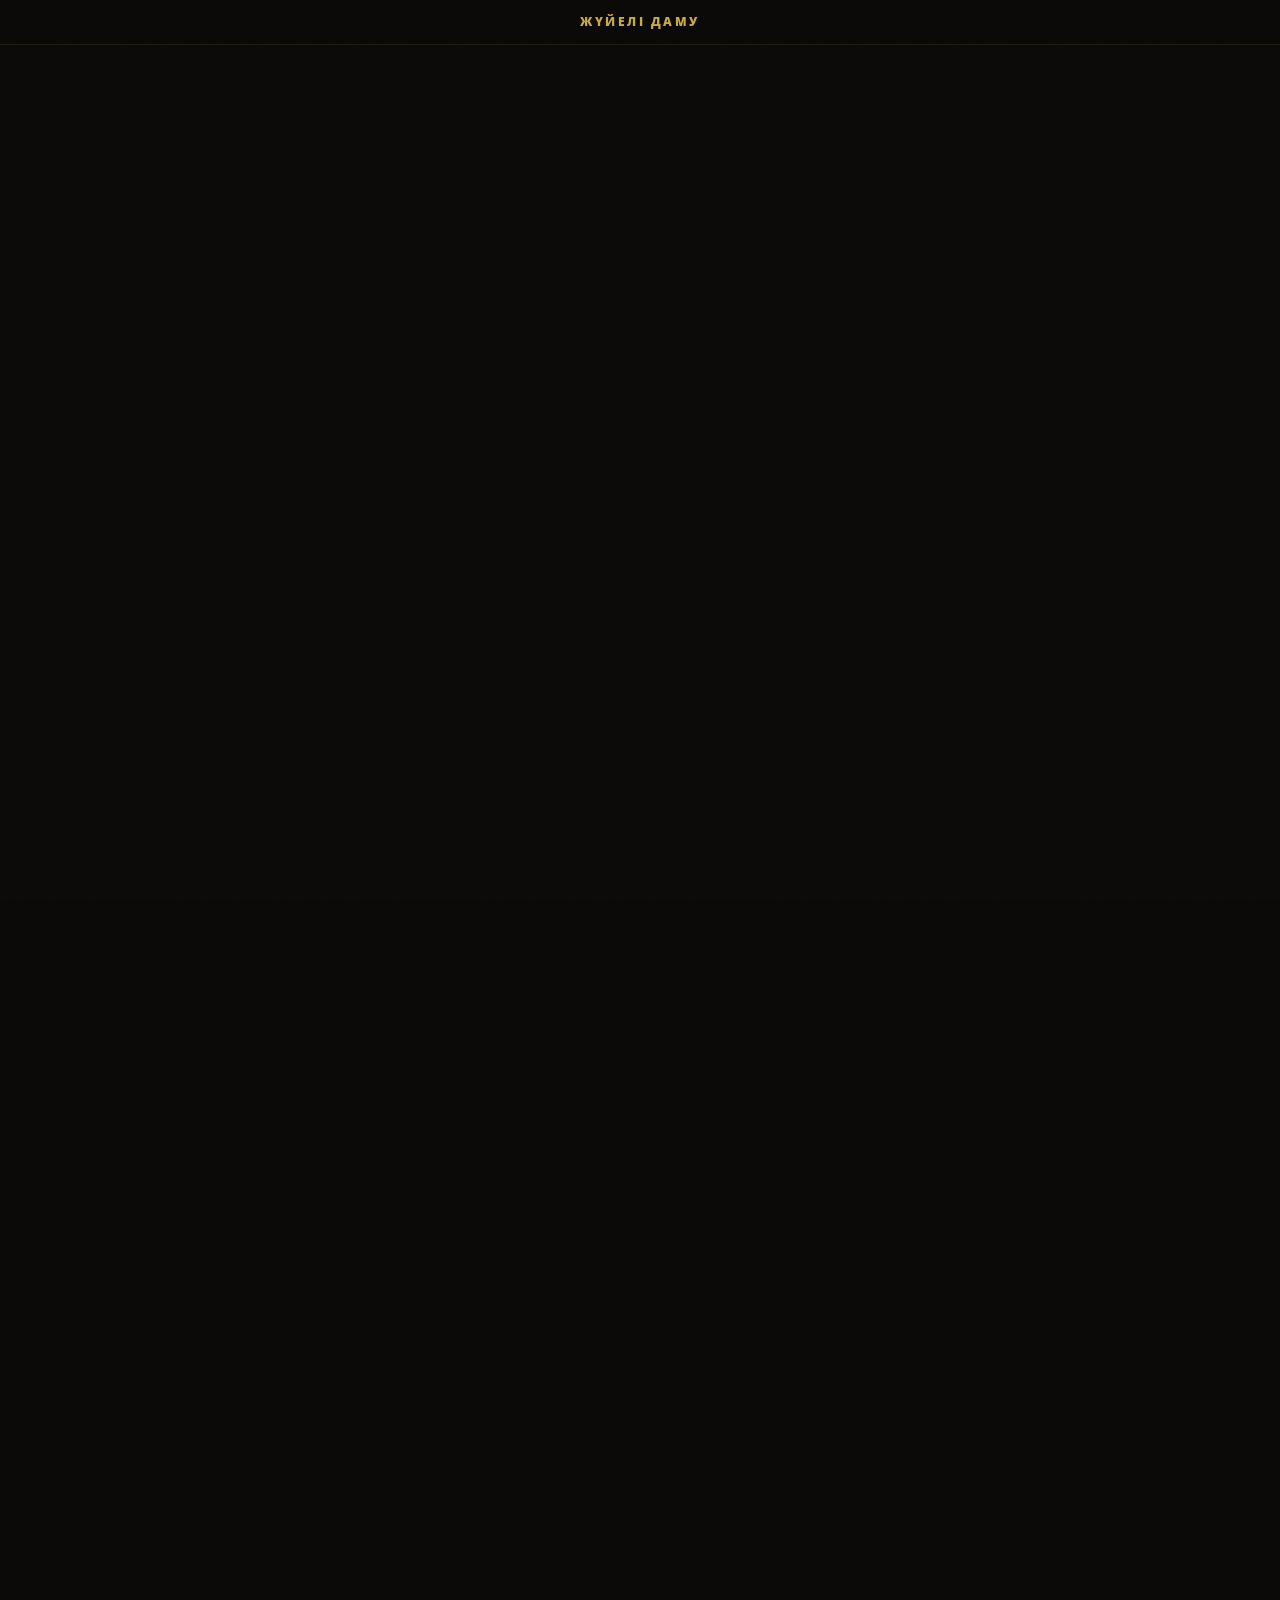
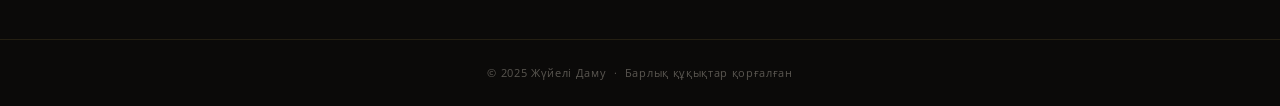
==== video.html @ 224a0abf "Update video.html" ====
<!DOCTYPE html>
<html lang="kk">
<head>
<meta charset="UTF-8"/>
<meta name="viewport" content="width=device-width,initial-scale=1.0"/>
<!-- PAGE TITLE — change as needed -->
<title>Платформаны тану — Жүйелі Даму</title>

<link rel="preconnect" href="https://fonts.googleapis.com"/>
<link rel="preconnect" href="https://fonts.gstatic.com" crossorigin/>
<link href="https://fonts.googleapis.com/css2?family=Manrope:wght@400;500;700;800&display=swap" rel="stylesheet"/>

<link rel="preconnect" href="https://fonts.googleapis.com">
<link rel="preconnect" href="https://fonts.gstatic.com" crossorigin>
<link href="https://fonts.googleapis.com/css2?family=Open+Sans:ital,wght@0,300..800;1,300..800&display=swap" rel="stylesheet">

<link rel="stylesheet" href="style.css"/>

<style>
  /* ── Video-page extras ── */
  .page-top{
    padding-top:80px;
    padding-bottom:0;
  }
  .section-gap{margin-bottom:56px}
  .section-gap-sm{margin-bottom:40px}
  .sec-title{
    font-size:clamp(1.4rem,5.5vw,2rem);
    font-weight:800;
    line-height:1.18;
    color:var(--cream);
    text-align:center;
    margin-bottom:32px;
  }
  .content-block{position:relative;z-index:1}

  /* back link */
  .back-link{
    display:inline-flex;align-items:center;gap:7px;
    font-size:0.75rem;font-weight:700;
    letter-spacing:0.1em;text-transform:uppercase;
    color:var(--cream-3);
    margin-bottom:28px;
    transition:color var(--t);
  }
  .back-link:hover{color:var(--gold)}
</style>
</head>
<body>

<!-- HEADER -->
<header class="site-header">
  <span class="logo">Жүйелі Даму</span>
</header>

<!-- ══════════════════════════════════════════════
     MAIN CONTENT
══════════════════════════════════════════════ -->
<main class="page-top content-block">
<div class="wrap">

  <!-- back to main -->
  <a href="index.html" class="back-link reveal">
    ← Басты бетке
  </a>

  <!-- ─────────────────────────────────────
       TOP PILLARS — 3 compact pills
  ───────────────────────────────────── -->
  <div class="pillars reveal d1">
    <!-- PILLAR LABELS — change text here -->
    <div class="pillar-pill">Ойлау</div>
    <div class="pillar-pill">Қаржы</div>
    <div class="pillar-pill">Лидерлік</div>
  </div>

  <!-- ─────────────────────────────────────
       VIDEO SECTION
       REPLACE: set data-src to your YouTube embed URL
         e.g. https://www.youtube.com/embed/YOUR_VIDEO_ID?rel=0&modestbranding=1
       OR: remove iframe, uncomment <video> tag for self-hosted MP4
  ───────────────────────────────────── -->
  <div class="video-section reveal d2">
    <div class="video-label-row">
      <div class="video-label-line"></div>
      <!-- VIDEO LABEL — change text here -->
      <span class="video-label-text">Платформа туралы</span>
      <div class="video-label-line"></div>
    </div>

    <div class="video-outer">

      <!-- VIDEO HERE -->
      <!--
        YOUTUBE: set data-src="https://www.youtube.com/embed/VIDEO_ID?rel=0&modestbranding=1&color=white"
        SELF-HOSTED MP4: remove iframe below, uncomment <video> block
      -->
      <iframe
        src="about:blank"
        data-src="https://www.youtube.com/embed/VIDEO_ID_HERE?rel=0&modestbranding=1&color=white"
        title="Платформа туралы бейнероллик"
        allow="accelerometer;autoplay;clipboard-write;encrypted-media;gyroscope;picture-in-picture"
        allowfullscreen
        loading="lazy"
      ></iframe>

      <!--
      <video controls preload="metadata" poster="poster.jpg">
        <source src="https://your-domain.com/video.mp4" type="video/mp4"/>
      </video>
      -->

      <div class="video-ph" id="vidPh">
        <svg viewBox="0 0 24 24" fill="none" stroke="currentColor" stroke-width="1.2">
          <circle cx="12" cy="12" r="10"/>
          <polygon points="10 8 16 12 10 16 10 8" fill="currentColor" stroke="none"/>
        </svg>
        <span>Бейнероллик жүктелуде…</span>
      </div>
    </div>
  </div><!-- /video-section -->

  <!-- ─────────────────────────────────────
       FAQ ACCORDION
       Edit question/answer text freely.
       Add or remove .faq-item blocks as needed.
  ───────────────────────────────────── -->
  <div class="section-gap reveal">
    <p class="eyebrow" style="display:block;text-align:center;margin-bottom:6px">Сұрақтар</p>
    <h2 class="sec-title">Жиі қойылатын сұрақтар</h2>

    <div class="faq-list">

      <!-- FAQ 1 — change question and answer -->
      <div class="faq-item">
        <button class="faq-btn" onclick="toggleFaq(this)" aria-expanded="false">
          Платформа кімге арналған?
          <svg class="faq-chevron" viewBox="0 0 24 24" fill="none" stroke="currentColor" stroke-width="2">
            <polyline points="6 9 12 15 18 9"/>
          </svg>
        </button>
        <div class="faq-body">
          <div class="faq-body-inner">
            Бұл жер — өзін дамытқысы келетін, қаржылық және тұлғалық өсуге мақсатты түрде қадам жасайтын адамдарға арналған. Бастаушылар да, тәжірибелілер де жаңа деңгейге шыға алады.
          </div>
        </div>
      </div>

      <!-- FAQ 2 — change question and answer -->
      <div class="faq-item">
        <button class="faq-btn" onclick="toggleFaq(this)" aria-expanded="false">
          Контентке қандай форматта қол жеткізуге болады?
          <svg class="faq-chevron" viewBox="0 0 24 24" fill="none" stroke="currentColor" stroke-width="2">
            <polyline points="6 9 12 15 18 9"/>
          </svg>
        </button>
        <div class="faq-body">
          <div class="faq-body-inner">
            Барлық сабақтар мен материалдар Telegram-бот арқылы жеткізіледі. Ыңғайлы кесте жоқ — өзіңізге ыңғайлы уақытта оқисыз.
          </div>
        </div>
      </div>

      <!-- FAQ 3 — change question and answer -->
      <div class="faq-item">
        <button class="faq-btn" onclick="toggleFaq(this)" aria-expanded="false">
          Бот тегін бе, әлде ақылы ма?
          <svg class="faq-chevron" viewBox="0 0 24 24" fill="none" stroke="currentColor" stroke-width="2">
            <polyline points="6 9 12 15 18 9"/>
          </svg>
        </button>
        <div class="faq-body">
          <div class="faq-body-inner">
            Платформаның бірінші деңгейіне тегін кіруге болады. Толық бағдарлама үшін жазылым опциялары бар — барлық ақпаратты ботта таба аласыз.
          </div>
        </div>
      </div>

      <!-- FAQ 4 — change question and answer -->
      <div class="faq-item">
        <button class="faq-btn" onclick="toggleFaq(this)" aria-expanded="false">
          Мен телефон нөмірімді неге енгізуім керек?
          <svg class="faq-chevron" viewBox="0 0 24 24" fill="none" stroke="currentColor" stroke-width="2">
            <polyline points="6 9 12 15 18 9"/>
          </svg>
        </button>
        <div class="faq-body">
          <div class="faq-body-inner">
            Нөміріңіз тек байланыс мақсатында сақталады. Спам жіберілмейді, деректер үшінші тарапқа берілмейді. Бұл — сізге жеке жолдама жіберу үшін.
          </div>
        </div>
      </div>

      <!-- FAQ 5 — change question and answer -->
      <div class="faq-item">
        <button class="faq-btn" onclick="toggleFaq(this)" aria-expanded="false">
          Нәтиже қанша уақытта көрінеді?
          <svg class="faq-chevron" viewBox="0 0 24 24" fill="none" stroke="currentColor" stroke-width="2">
            <polyline points="6 9 12 15 18 9"/>
          </svg>
        </button>
        <div class="faq-body">
          <div class="faq-body-inner">
            Бұл — жүйелі процесс. Алғашқы апта-ақ ойлаудың өзгеруін сезесіз. Нақты қаржылық және бизнес нәтижелер 1–3 айда байқалады — егер жүйеге ілессеңіз.
          </div>
        </div>
      </div>

      <!-- FAQ 6 — change question and answer -->
      <div class="faq-item">
        <button class="faq-btn" onclick="toggleFaq(this)" aria-expanded="false">
          Техникалық мәселе болса кімге хабарласуға болады?
          <svg class="faq-chevron" viewBox="0 0 24 24" fill="none" stroke="currentColor" stroke-width="2">
            <polyline points="6 9 12 15 18 9"/>
          </svg>
        </button>
        <div class="faq-body">
          <div class="faq-body-inner">
            Telegram-ботта «Қолдау» бөлімі бар. Сондай-ақ біздің командамен тікелей хат алмасуға болады — жауап беру уақыты 24 сағат ішінде.
          </div>
        </div>
      </div>

    </div><!-- /faq-list -->
  </div>

  <!-- ─────────────────────────────────────
       PHONE FORM
  ───────────────────────────────────── -->
  <div class="section-gap reveal">
    <div class="form-wrap">

      <!-- FORM FIELDS STATE -->
      <div class="form-fields" id="formFields">

        <!-- FORM TITLE — change text here -->
        <h2 class="form-title">Ортаға қосылыңыз</h2>

        <!-- FORM DESC — change text here -->
        <p class="form-desc">
          Нөміріңізді енгізіңіз — бірінші қадамды<br/>Telegram арқылы жіберейік.
        </p>

        <div class="phone-field">
          <input
            type="tel"
            id="phoneInput"
            placeholder="+7 (777) 777-77-77"
            inputmode="tel"
            autocomplete="tel"
            maxlength="18"
          />
          <div class="field-err" id="phoneErr">
            Телефон нөмірін дұрыс енгізіңіз
          </div>
        </div>

        <!-- CTA BUTTON TEXT — change as needed -->
        <button class="btn-primary" id="submitBtn" onclick="handleSubmit()">
          Ортаға қосылу →
        </button>

        <p class="privacy">
          <!-- INSERT GOOGLE SCRIPT WEBHOOK note for developer -->
          Нөміріңіз спам үшін қолданылмайды. Тек байланыс мақсатында.
        </p>
      </div>

      <!-- SUCCESS STATE -->
      <div class="success-block" id="successBlock">
        <div class="success-icon">✦</div>

        <!-- SUCCESS TITLE — change text here -->
        <h3 class="success-title">Рахмет!</h3>

        <!-- SUCCESS DESC — change text here -->
        <p class="success-sub">
          Енді Telegram-ботқа өтіп,<br/>жүйелі дамуды бастауға болады.
        </p>

        <!--
          TELEGRAM BOT LINK — change href here
          Current: t.me/zhenisOrdaFinanceBot/zhenis
        -->
        <a
          href="https://t.me/zhenisOrdaFinanceBot/zhenis"
          target="_blank"
          rel="noopener noreferrer"
          class="btn-outline"
          id="tgBtn"
        >
          <svg width="19" height="19" viewBox="0 0 24 24" fill="currentColor">
            <path d="M12 0C5.373 0 0 5.373 0 12s5.373 12 12 12 12-5.373 12-12S18.627 0 12 0zm5.894 8.221-1.97 9.28c-.145.658-.537.818-1.084.508l-3-2.21-1.447 1.394c-.16.16-.295.295-.605.295l.213-3.053 5.56-5.023c.242-.213-.054-.333-.373-.12L8.32 14.617l-2.96-.924c-.643-.204-.657-.643.136-.953l11.57-4.461c.537-.194 1.006.131.828.942z"/>
          </svg>
          Telegram-ботқа өту
        </a>
      </div>

    </div><!-- /form-wrap -->
  </div>

</div><!-- /wrap -->
</main>

<!-- FOOTER -->
<footer class="site-footer">
  <p>© 2025 Жүйелі Даму &nbsp;·&nbsp; Барлық құқықтар қорғалған</p>
</footer>

<script>
  /* ══════════════════════════════════════════════
     CONFIGURATION — edit these two values
  ══════════════════════════════════════════════ */

  // INSERT GOOGLE SCRIPT WEBHOOK — paste your Apps Script exec URL here
  const WEBHOOK_URL = 'https://script.google.com/macros/s/AKfycbxO3TT6uMLRPrn0CVDbIYmttbdk9YrRA9v1XCB7Pc4s6whAf6MdB-abS77uZp8xx0Yk0w/exec';

  // TELEGRAM BOT LINK — already set in the anchor above, mirrored here for JS use
  const TG_BOT_URL = 'https://t.me/zhenisOrdaFinanceBot/zhenis';


  /* ── Phone mask ── */
  const phoneInput = document.getElementById('phoneInput');
  const phoneErr   = document.getElementById('phoneErr');
  const submitBtn  = document.getElementById('submitBtn');

  phoneInput.addEventListener('input', applyMask);
  phoneInput.addEventListener('keydown', e => { if (e.key === 'Enter') handleSubmit(); });

  function applyMask() {
    let raw = phoneInput.value.replace(/\D/g, '');

    // normalise leading 8 → 7
    if (raw.startsWith('8')) raw = '7' + raw.slice(1);
    if (!raw.startsWith('7') && raw.length > 0) raw = '7' + raw;
    raw = raw.slice(0, 11);

    let out = '';
    if (raw.length === 0) { phoneInput.value = ''; return; }
    out = '+7';
    if (raw.length > 1) out += ' (' + raw.slice(1, Math.min(raw.length, 4));
    if (raw.length >= 4) out += ') ' + raw.slice(4, Math.min(raw.length, 7));
    if (raw.length >= 7) out += '-' + raw.slice(7, Math.min(raw.length, 9));
    if (raw.length >= 9) out += '-' + raw.slice(9, 11);

    phoneInput.value = out;
    phoneErr.classList.remove('show');
    phoneInput.classList.remove('err');
  }

  function getDigits() {
    return phoneInput.value.replace(/\D/g, '');
  }

  function isValid() {
    const d = getDigits();
    return /^7\d{10}$/.test(d);
  }

  /* ── Submit ── */
  function handleSubmit() {
    if (!isValid()) {
      phoneInput.classList.add('err');
      phoneErr.classList.add('show');
      phoneInput.focus();
      return;
    }
    submitBtn.disabled = true;
    submitBtn.textContent = 'Жіберілуде…';

    const phone = '+' + getDigits();

    // send to webhook if configured
if (WEBHOOK_URL) {
async function submitPhone(phone) {

  await fetch(WEBHOOK_URL, {
    method: 'POST',
    mode: 'no-cors',
    body: JSON.stringify({
      phone: phone
    })
  });

  window.location.href = TELEGRAM_BOT_LINK;
}
  }


  function showSuccess() {
    document.getElementById('formFields').classList.add('hide');
    const sb = document.getElementById('successBlock');
    sb.classList.add('show');
    document.getElementById('tgBtn').href = TG_BOT_URL;
    sb.scrollIntoView({ behavior: 'smooth', block: 'center' });
  }

  /* ── FAQ accordion ── */
  function toggleFaq(btn) {
    const item = btn.closest('.faq-item');
    const body = item.querySelector('.faq-body');
    const open = item.classList.contains('open');

    document.querySelectorAll('.faq-item.open').forEach(el => {
      el.classList.remove('open');
      el.querySelector('.faq-body').style.maxHeight = null;
      el.querySelector('.faq-btn').setAttribute('aria-expanded','false');
    });

    if (!open) {
      item.classList.add('open');
      btn.setAttribute('aria-expanded','true');
      body.style.maxHeight = body.scrollHeight + 'px';
    }
  }

  /* ── Scroll reveal ── */
  const revEls = document.querySelectorAll('.reveal');
  const revObs = new IntersectionObserver(entries => {
    entries.forEach(e => {
      if (e.isIntersecting) { e.target.classList.add('in'); revObs.unobserve(e.target); }
    });
  }, { threshold: 0.08 });
  revEls.forEach(el => revObs.observe(el));

  /* ── Lazy-load video iframe ── */
  const iframe = document.querySelector('iframe[data-src]');
  if (iframe) {
    const vidObs = new IntersectionObserver(entries => {
      if (entries[0].isIntersecting) {
        iframe.src = iframe.dataset.src;
        const ph = document.getElementById('vidPh');
        if (ph) ph.style.display = 'none';
        vidObs.disconnect();
      }
    }, { rootMargin: '200px' });
    vidObs.observe(iframe);
  }
</script>
</body>
</html>
---- style.css ----
/* ============================================================
   SHARED STYLES — index.html + video.html
   Premium dark masculine platform aesthetic
   Font: Manrope (wide Cyrillic/Kazakh support, masculine weight)
   ============================================================ */

/* --- TOKENS --- */
:root {
  --bg:           #0b0a09;
  --bg-card:      #111009;
  --bg-elevated:  #161410;
  --bg-line:      rgba(201,168,76,0.13);

  --gold:         #c8a84b;
  --gold-bright:  #dfc070;
  --gold-dim:     rgba(201,168,76,0.16);
  --gold-glow:    rgba(201,168,76,0.22);
  --gold-border:  rgba(201,168,76,0.28);

  --cream:        #ede6d8;
  --cream-2:      rgba(237,230,216,0.6);
  --cream-3:      rgba(237,230,216,0.35);

  --r-sm: 10px;
  --r-md: 16px;
  --r-lg: 24px;
  --r-xl: 32px;

  --ease: cubic-bezier(0.4,0,0.2,1);
  --t:    0.28s;
}

/* --- RESET --- */
*,*::before,*::after{box-sizing:border-box;margin:0;padding:0}
html{scroll-behavior:smooth;-webkit-text-size-adjust:100%}
body{
  background:var(--bg);
  color:var(--cream);
 font-family: "Open Sans", sans-serif;
  font-size:16px;
  line-height:1.6;
  min-height:100dvh;
  overflow-x:hidden;
  -webkit-font-smoothing:antialiased;
}
img,video{display:block;max-width:100%}
a{color:inherit;text-decoration:none}
button{font-family:inherit;cursor:pointer}

/* subtle grain */
body::after{
  content:'';
  position:fixed;inset:0;
  background-image:url("data:image/svg+xml,%3Csvg xmlns='http://www.w3.org/2000/svg' width='300' height='300'%3E%3Cfilter id='n'%3E%3CfeTurbulence type='fractalNoise' baseFrequency='0.85' numOctaves='4' stitchTiles='stitch'/%3E%3C/filter%3E%3Crect width='100%25' height='100%25' filter='url(%23n)' opacity='0.035'/%3E%3C/svg%3E");
  pointer-events:none;z-index:9999;opacity:0.5;
}

/* --- LAYOUT --- */
.wrap{
  width:100%;
  max-width:640px;
  margin-inline:auto;
  padding-inline:20px;
}

/* --- HEADER --- */
.site-header{
  position:fixed;top:0;left:0;right:0;
  z-index:200;
  display:flex;align-items:center;justify-content:center;
  padding:13px 20px;
  background:rgba(11,10,9,0.88);
  backdrop-filter:blur(18px);
  -webkit-backdrop-filter:blur(18px);
  border-bottom:1px solid var(--bg-line);
}
.logo{
  font-size:0.72rem;
  font-weight:800;
  letter-spacing:0.22em;
  text-transform:uppercase;
  color:var(--gold);
}

/* --- DIVIDER --- */
.gold-line{
  width:40px;height:1px;
  background:var(--gold);
  opacity:0.45;
  margin:0 auto;
}

/* --- SECTION LABEL (small eyebrow) --- */
.eyebrow{
  display:inline-block;
  font-size:0.65rem;
  font-weight:700;
  letter-spacing:0.3em;
  text-transform:uppercase;
  color:var(--gold);
  margin-bottom:10px;
}

/* --- FADE-IN REVEAL --- */
.reveal{
  opacity:0;
  transform:translateY(20px);
  transition:opacity 0.65s var(--ease), transform 0.65s var(--ease);
}
.reveal.in{opacity:1;transform:none}

/* stagger helpers */
.d1{transition-delay:0.08s}
.d2{transition-delay:0.17s}
.d3{transition-delay:0.26s}
.d4{transition-delay:0.35s}
.d5{transition-delay:0.44s}

/* --- PRIMARY BUTTON --- */
.btn-primary{
  display:flex;align-items:center;justify-content:center;gap:10px;
  width:100%;
  padding:17px 24px;
  background:linear-gradient(120deg,#b8922f 0%,#dfc070 50%,#b8922f 100%);
  background-size:200% auto;
  color:#080706;
  font-size:0.92rem;
  font-weight:800;
  letter-spacing:0.06em;
  text-transform:uppercase;
  border:none;
  border-radius:var(--r-md);
  transition:background-position 0.5s var(--ease), box-shadow var(--t) var(--ease), transform 0.14s ease;
}
.btn-primary:hover{
  background-position:right center;
  box-shadow:0 8px 36px rgba(201,168,76,0.38);
}
.btn-primary:active{transform:scale(0.975)}

/* --- OUTLINE BUTTON (TG) --- */
.btn-outline{
  display:flex;align-items:center;justify-content:center;gap:10px;
  width:100%;
  padding:16px 24px;
  background:transparent;
  border:1px solid var(--gold-border);
  border-radius:var(--r-md);
  color:var(--gold-bright);
  font-size:0.92rem;
  font-weight:700;
  letter-spacing:0.05em;
  text-transform:uppercase;
  transition:background var(--t) var(--ease), border-color var(--t), box-shadow var(--t), color var(--t);
}
.btn-outline:hover{
  background:var(--gold-dim);
  border-color:var(--gold);
  color:var(--cream);
  box-shadow:0 4px 24px rgba(201,168,76,0.18);
}

/* --- FOOTER --- */
.site-footer{
  border-top:1px solid var(--bg-line);
  padding:24px 20px;
  text-align:center;
  font-size:0.7rem;
  color:var(--cream-3);
  letter-spacing:0.06em;
}

/* ============================================================
   VIDEO.HTML — PHONE FORM
   ============================================================ */
.form-wrap{
  background:var(--bg-elevated);
  border:1px solid var(--gold-border);
  border-radius:var(--r-xl);
  padding:36px 24px 32px;
  box-shadow:0 0 60px rgba(201,168,76,0.06);
   font-family: "Open Sans", sans-serif;
}
.form-title{
  font-size:clamp(1.3rem,5vw,1.8rem);
  font-weight:800;
  line-height:1.2;
   font-family: "Open Sans", sans-serif;
  color:var(--cream);
  text-align:center;
  margin-bottom:8px;
}
.form-desc{
  font-size:0.82rem;
  color:var(--cream-2);
  text-align:center;
  margin-bottom:28px;
  line-height:1.65;
   font-family: "Open Sans", sans-serif;
}

/* phone input */
.phone-field{
  position:relative;
  margin-bottom:14px;
}
.phone-field input{
  width:100%;
  background:var(--bg-card);
  border:1px solid var(--gold-border);
  border-radius:var(--r-md);
  color:var(--cream);
 font-family: "Open Sans", sans-serif;
   font-size:1.05rem;
  font-weight:500;
  padding:16px 18px;
  outline:none;
  transition:border-color var(--t), box-shadow var(--t);
  -webkit-appearance:none;
  letter-spacing:0.04em;
}
.phone-field input::placeholder{color:var(--cream-3)}
.phone-field input:focus{
  border-color:var(--gold);
  box-shadow:0 0 0 3px rgba(201,168,76,0.13);
}
.phone-field input.err{
  border-color:#b85c58;
  box-shadow:0 0 0 3px rgba(184,92,88,0.12);
}
.field-err{
  font-size:0.73rem;
  color:#d97070;
  margin-top:5px;
  padding-left:2px;
  display:none;
   font-family: "Open Sans", sans-serif;
}
.field-err.show{display:block}

/* success */
.success-block{display:none;text-align:center;padding:6px 0}
.success-block.show{display:block}
.form-fields.hide{display:none}
.success-icon{font-size:2.2rem;margin-bottom:14px}
.success-title{
  font-size:1.4rem;font-weight:800;
  color:var(--cream);margin-bottom:6px;
   font-family: "Open Sans", sans-serif;
}
.success-sub{
  font-size:0.82rem;color:var(--cream-2);
  margin-bottom:26px;line-height:1.65;
   font-family: "Open Sans", sans-serif;
}
.privacy{
  text-align:center;
  font-size:0.7rem;
  color:var(--cream-3);
  margin-top:13px;
  line-height:1.5;
   font-family: "Open Sans", sans-serif;
}

/* ============================================================
   VIDEO.HTML — PILL CARDS (top 3)
   ============================================================ */
.pillars{
  display:flex;gap:8px;
  justify-content:center;
  flex-wrap:nowrap;
  margin-bottom:32px;
}
.pillar-pill{
  flex:1;
  min-width:0;
  background:var(--bg-card);
  border:1px solid var(--gold-border);
  border-radius:100px;
  padding:9px 10px;
  text-align:center;
  font-size:0.72rem;
  font-weight:700;
  letter-spacing:0.08em;
  text-transform:uppercase;
  color:var(--gold-bright);
  white-space:nowrap;
}

/* ============================================================
   VIDEO.HTML — VIDEO BLOCK
   ============================================================ */
.video-section{margin-bottom:56px}
.video-label-row{
  display:flex;align-items:center;justify-content:center;
  gap:12px;margin-bottom:16px;
}
.video-label-line{
  flex:1;height:1px;
  background:var(--gold-border);
}
.video-label-text{
  font-size:0.65rem;font-weight:700;
  letter-spacing:0.26em;text-transform:uppercase;
  color:var(--gold);white-space:nowrap;
}
.video-outer{
  position:relative;
  border-radius:var(--r-lg);
  overflow:hidden;
  border:1px solid var(--gold-border);
  background:var(--bg-card);
  box-shadow:0 0 48px rgba(201,168,76,0.1),0 12px 40px rgba(0,0,0,0.6);
  aspect-ratio:16/9;
}
.video-outer iframe,
.video-outer video{
  position:absolute;inset:0;
  width:100%;height:100%;
  border:none;
}
.video-ph{
  position:absolute;inset:0;
  display:flex;flex-direction:column;
  align-items:center;justify-content:center;
  gap:12px;
  color:var(--cream-3);font-size:0.8rem;letter-spacing:0.07em;
}
.video-ph svg{width:48px;height:48px;opacity:0.4}

/* ============================================================
   VIDEO.HTML — FAQ
   ============================================================ */
.faq-list{display:flex;flex-direction:column;gap:9px}
.faq-item{
  background:var(--bg-card);
  border:1px solid var(--bg-line);
  border-radius:var(--r-md);
  overflow:hidden;
  transition:border-color var(--t);
}
.faq-item.open{border-color:rgba(201,168,76,0.42)}
.faq-btn{
  width:100%;background:none;border:none;
  color:var(--cream);
 font-family: "Open Sans", sans-serif;  font-size:0.87rem;font-weight:500;
  text-align:left;
  padding:17px 18px;
  display:flex;align-items:center;justify-content:space-between;gap:12px;
  line-height:1.45;
  -webkit-appearance:none;
}
.faq-btn:focus-visible{outline:2px solid var(--gold);outline-offset:-2px}
.faq-chevron{
  flex-shrink:0;width:17px;height:17px;
  color:var(--gold);
  transition:transform var(--t) var(--ease);
}
.faq-item.open .faq-chevron{transform:rotate(180deg)}
.faq-body{
  max-height:0;overflow:hidden;
  transition:max-height 0.38s var(--ease);
}
.faq-body-inner{
  padding:0 18px 16px;
  font-size:0.82rem;color:var(--cream-2);line-height:1.7;
}

/* ============================================================
   INDEX.HTML — HERO SPEAKER IMAGE
   ============================================================ */
.hero-img-wrap{
  position:relative;
  width:100%;
  max-width:420px;
  margin:0 auto 4px;
  display:flex;align-items:flex-end;justify-content:center;
}
/* radial glow behind speaker */
.hero-img-wrap::before{
  content:'';
  position:absolute;
  bottom:0;left:50%;
  margin-bottom: -20px;
  transform:translateX(-50%);
  width:220px;height:220px;
  background:radial-gradient(ellipse,rgba(201,168,76,0.18) 0%,transparent 68%);
  border-radius:50%;
  pointer-events:none;
}
.hero-img-wrap img{
  position:relative;
  width:100%;
  max-height:420px;
  object-fit:contain;
  object-position:bottom center;
  margin-bottom: -40px;
  filter:drop-shadow(0 0 32px rgba(201,168,76,0.22));
}


/* ============================================================
   INDEX.HTML — HERO TEXT
   ============================================================ */
.hero-section{
  padding-top:10px;
  padding-bottom:60px;
  text-align:center;
}
.hero-title{
  font-size:clamp(1.8rem,7.5vw,3rem);
  font-weight:800;
  line-height:1.14;
  letter-spacing:-0.01em;
   font-family: "Open Sans", sans-serif;
  color:var(--cream);
  margin-bottom:18px;
}
.hero-title span{color:var(--gold-bright)}
.hero-sub{
  font-size:clamp(0.88rem,3.5vw,1rem);
  font-weight:400;
  color:var(--cream-2);
  max-width:380px;
  margin:0 auto 36px;
  line-height:1.72;
}
.hero-cta-wrap{
  max-width:340px;
  margin:0 auto;
}

/* ============================================================
   DESKTOP ADAPT
   ============================================================ */
@media(min-width:600px){
  .wrap{max-width:680px;padding-inline:28px}
  .hero-section{padding-top:100px;padding-bottom:80px}
  .hero-img-wrap{max-width:360px}
  .form-wrap{padding:52px 44px 44px}
}
@media(min-width:900px){
  .wrap{max-width:760px}
}
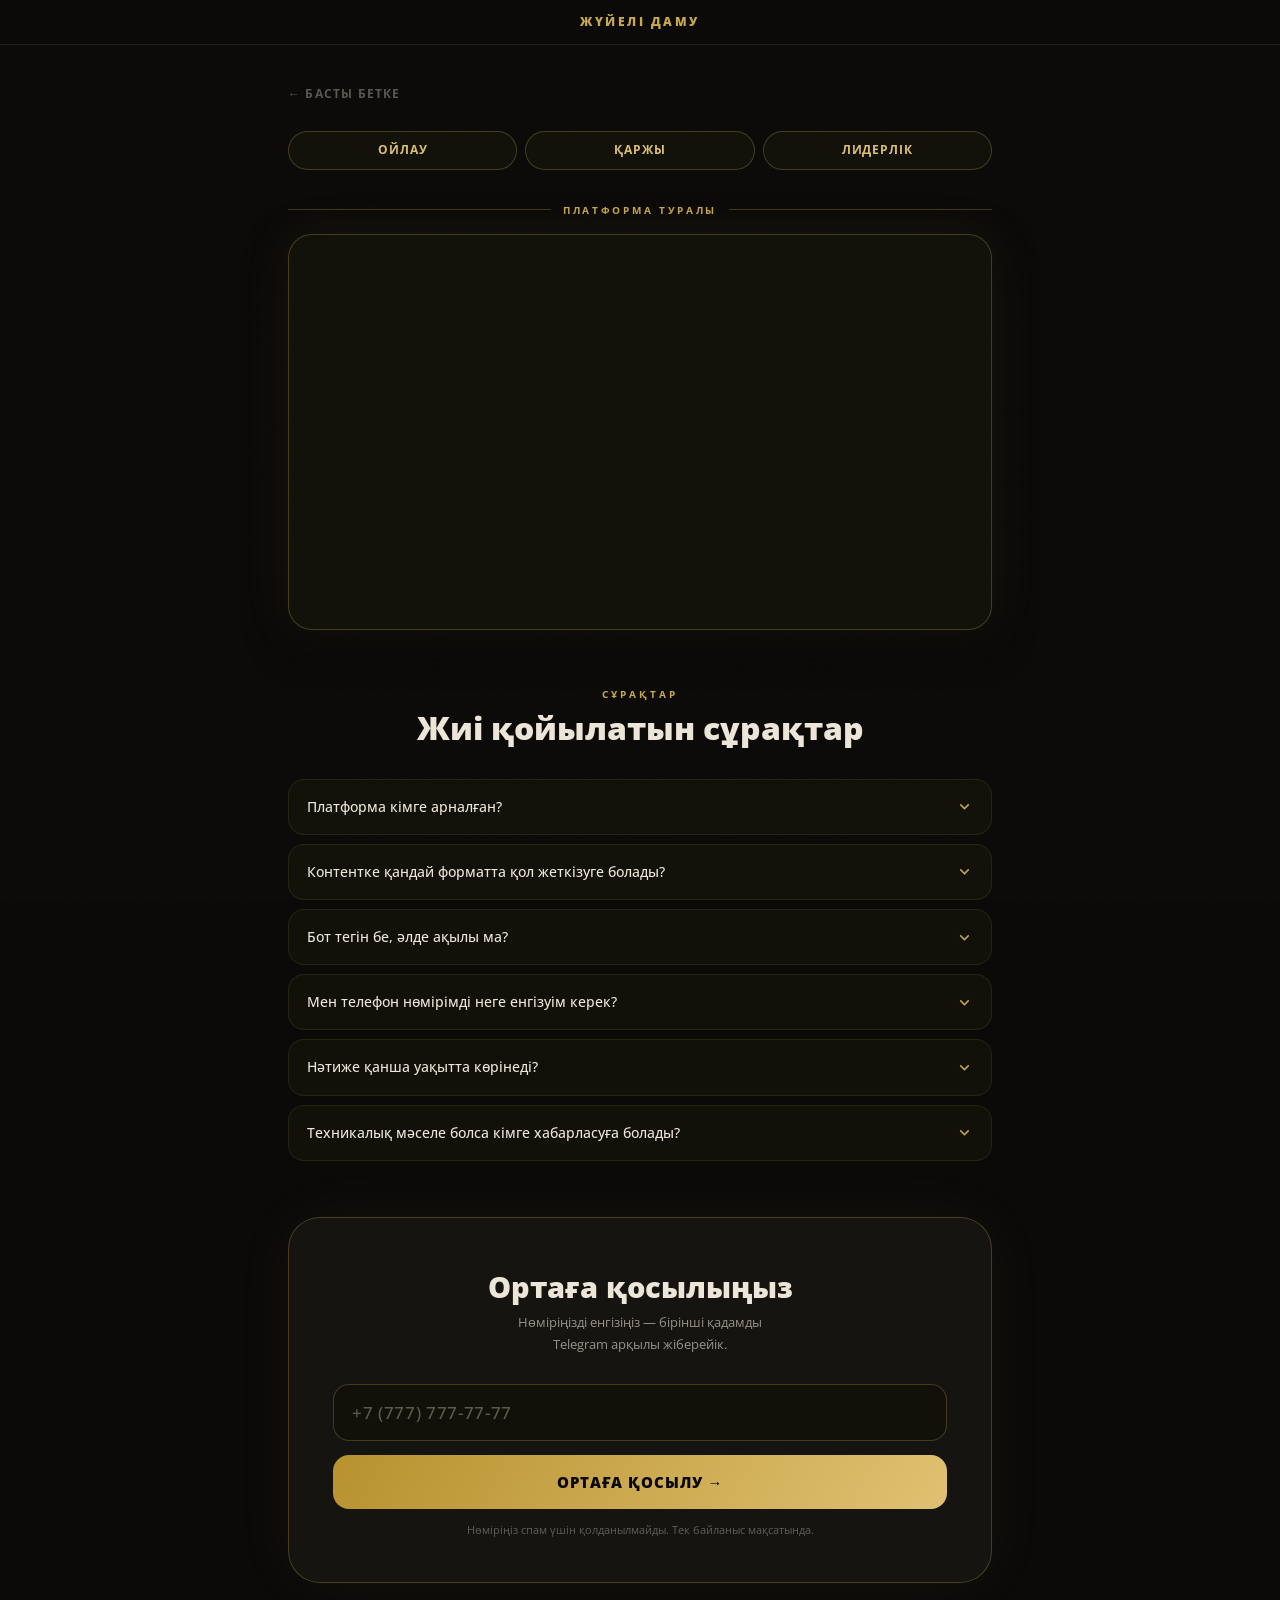
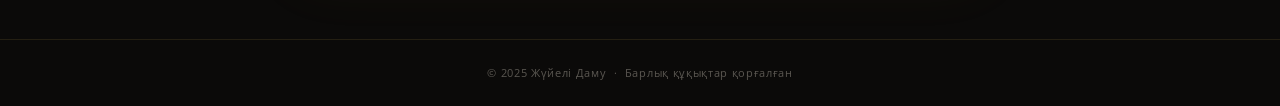
==== commit e5a1a0d6: "Update video.html" ====
--- a/video.html
+++ b/video.html
@@ -372,18 +372,16 @@
 
     // send to webhook if configured
 if (WEBHOOK_URL) {
-async function submitPhone(phone) {
-
-  await fetch(WEBHOOK_URL, {
-    method: 'POST',
-    mode: 'no-cors',
-    body: JSON.stringify({
-      phone: phone
-    })
-  });
-
-  window.location.href = TELEGRAM_BOT_LINK;
-}
+if (WEBHOOK_URL) {
+      fetch(WEBHOOK_URL, {
+        method: 'POST',
+        headers: { 'Content-Type': 'application/json' },
+        body: JSON.stringify({ phone }),
+      }).catch(() => {});
+    }
+
+    setTimeout(showSuccess, 650);
+  }
   }
 
 
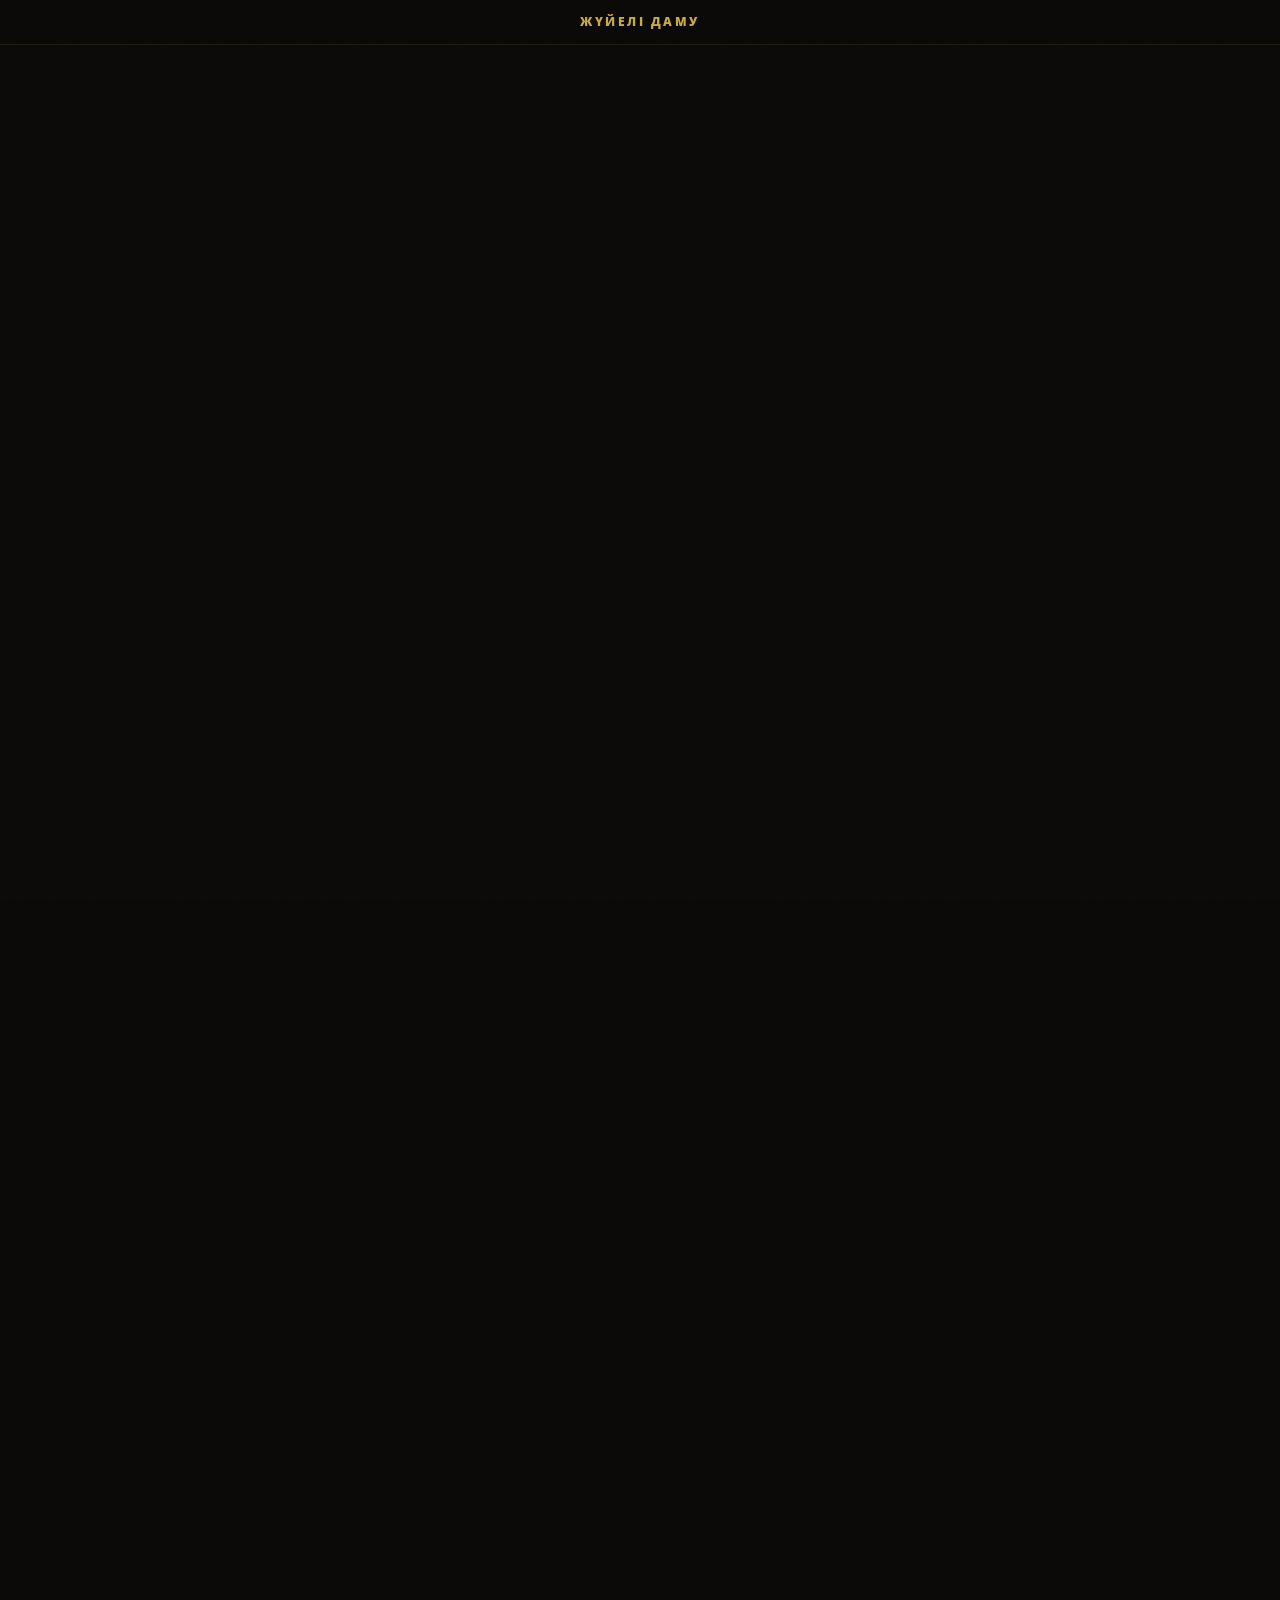
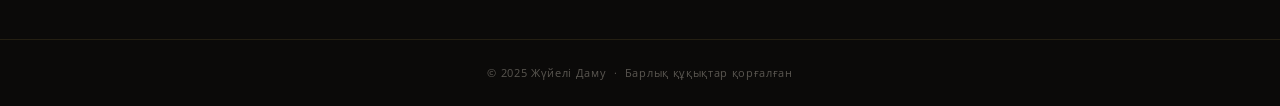
==== commit cf0b9313: "Update video.html" ====
--- a/video.html
+++ b/video.html
@@ -313,7 +313,7 @@
   ══════════════════════════════════════════════ */
 
   // INSERT GOOGLE SCRIPT WEBHOOK — paste your Apps Script exec URL here
-  const WEBHOOK_URL = 'https://script.google.com/macros/s/AKfycbxO3TT6uMLRPrn0CVDbIYmttbdk9YrRA9v1XCB7Pc4s6whAf6MdB-abS77uZp8xx0Yk0w/exec';
+  const WEBHOOK_URL = 'https://script.google.com/macros/s/AKfycbwLQeyp_JNAKGeR0KfmFktGJAW0_T2eB_hznv0CIc_DCBhQwRnx5h73RHuds07XJIHI2A/exec';
 
   // TELEGRAM BOT LINK — already set in the anchor above, mirrored here for JS use
   const TG_BOT_URL = 'https://t.me/zhenisOrdaFinanceBot/zhenis';
@@ -372,17 +372,12 @@
 
     // send to webhook if configured
 if (WEBHOOK_URL) {
-if (WEBHOOK_URL) {
-      fetch(WEBHOOK_URL, {
-        method: 'POST',
-        headers: { 'Content-Type': 'application/json' },
-        body: JSON.stringify({ phone }),
-      }).catch(() => {});
-    }
-
-    setTimeout(showSuccess, 650);
-  }
-  }
+  fetch(WEBHOOK_URL, {
+    method: 'POST',
+    mode: 'no-cors',
+    body: JSON.stringify({ phone }),
+  }).catch(() => {});
+}
 
 
   function showSuccess() {
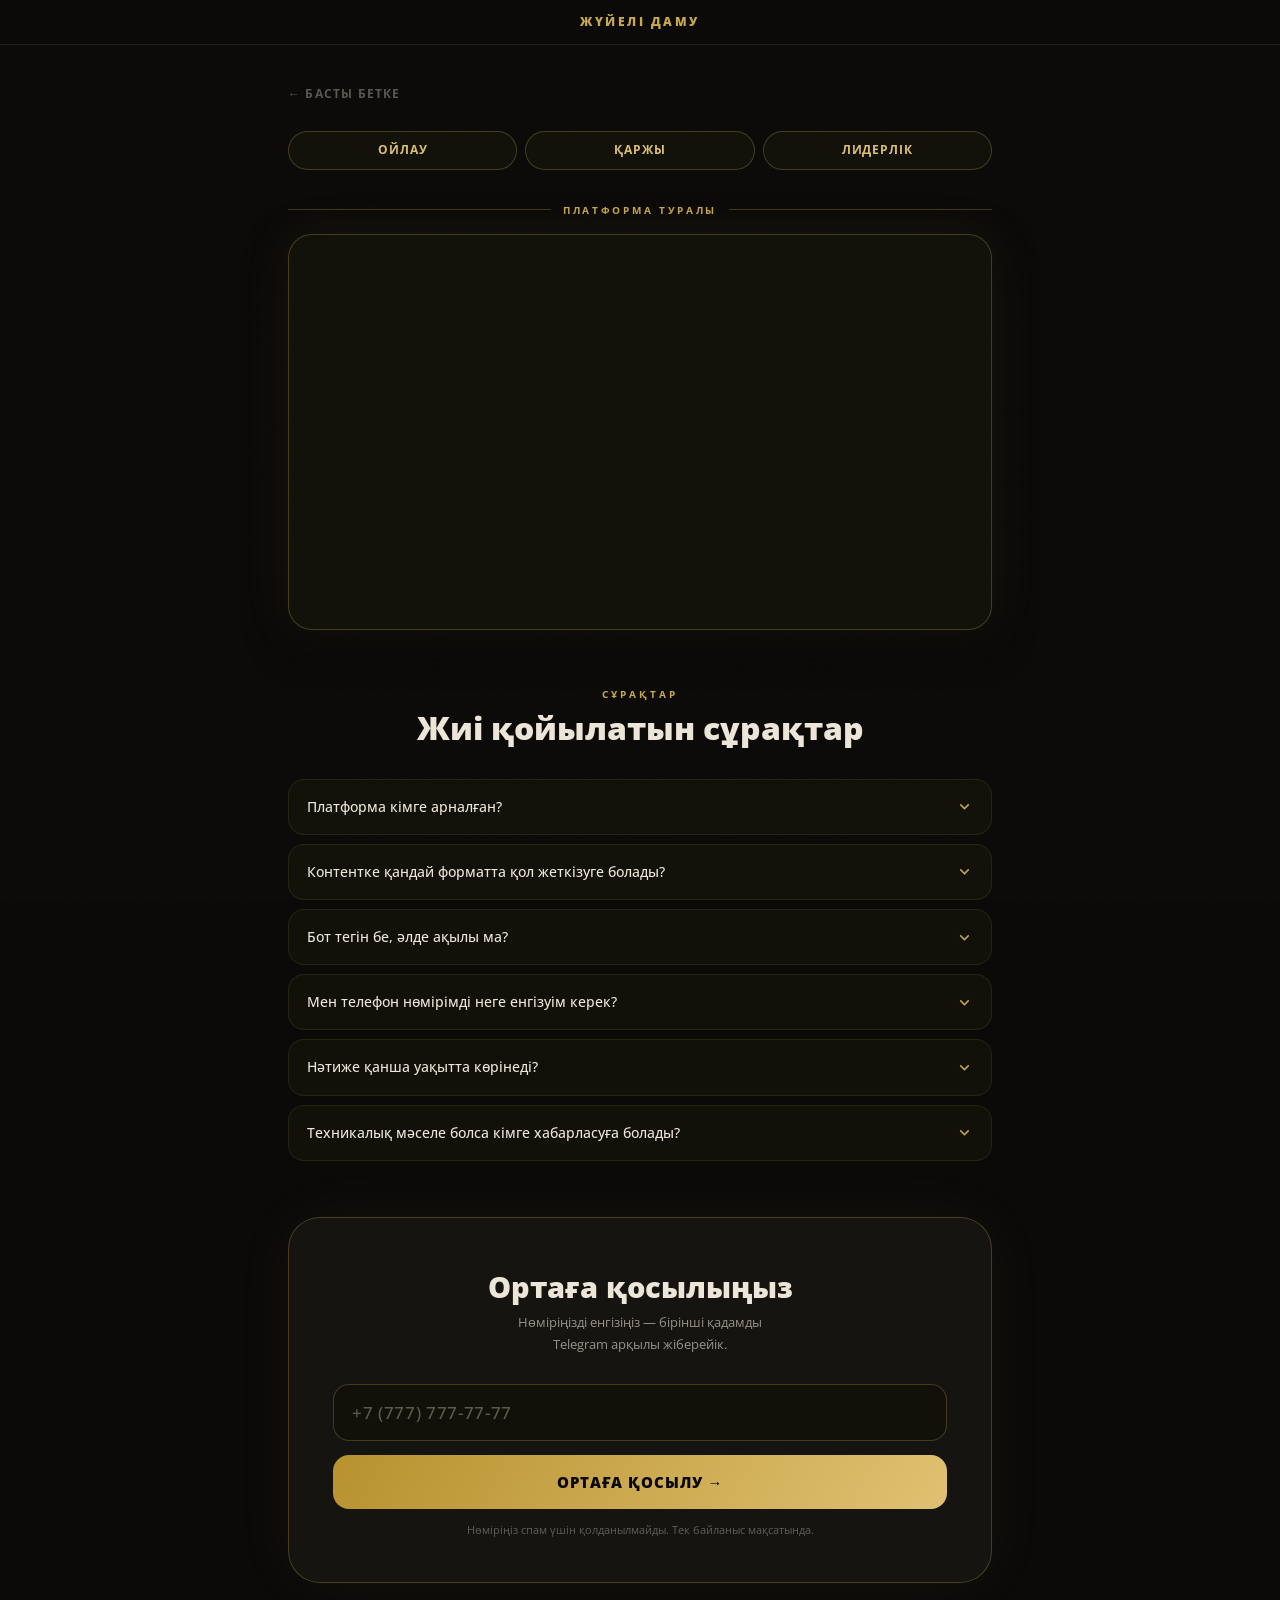
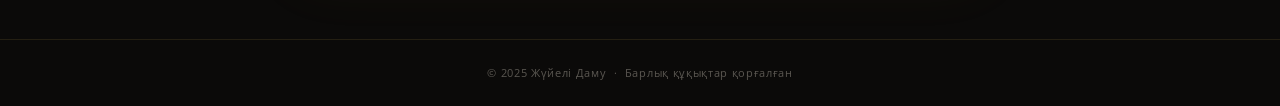
==== commit 2d6fa04d: "Update video.html" ====
--- a/video.html
+++ b/video.html
@@ -313,7 +313,7 @@
   ══════════════════════════════════════════════ */
 
   // INSERT GOOGLE SCRIPT WEBHOOK — paste your Apps Script exec URL here
-  const WEBHOOK_URL = 'https://script.google.com/macros/s/AKfycbwLQeyp_JNAKGeR0KfmFktGJAW0_T2eB_hznv0CIc_DCBhQwRnx5h73RHuds07XJIHI2A/exec';
+  const WEBHOOK_URL = 'https://script.google.com/macros/s/AKfycbyFhOfWYwxsW3DPQrM3V4FNEI1lF8odgrh1Kxs2VqfuWPGegWKG1KyhgWcSh9PaXq25Dw/exec';
 
   // TELEGRAM BOT LINK — already set in the anchor above, mirrored here for JS use
   const TG_BOT_URL = 'https://t.me/zhenisOrdaFinanceBot/zhenis';
@@ -371,13 +371,16 @@
     const phone = '+' + getDigits();
 
     // send to webhook if configured
-if (WEBHOOK_URL) {
-  fetch(WEBHOOK_URL, {
-    method: 'POST',
-    mode: 'no-cors',
-    body: JSON.stringify({ phone }),
-  }).catch(() => {});
-}
+    if (WEBHOOK_URL) {
+      fetch(WEBHOOK_URL, {
+        method: 'POST',
+        mode: 'no-cors',
+        body: JSON.stringify({ phone }),
+      }).catch(() => {});
+    }
+
+    setTimeout(showSuccess, 650);
+  }
 
 
   function showSuccess() {
--- a/style.css
+++ b/style.css
@@ -381,7 +381,7 @@
   content:'';
   position:absolute;
   bottom:0;left:50%;
-  margin-bottom: -20px;
+  margin-bottom: -40px;
   transform:translateX(-50%);
   width:220px;height:220px;
   background:radial-gradient(ellipse,rgba(201,168,76,0.18) 0%,transparent 68%);
